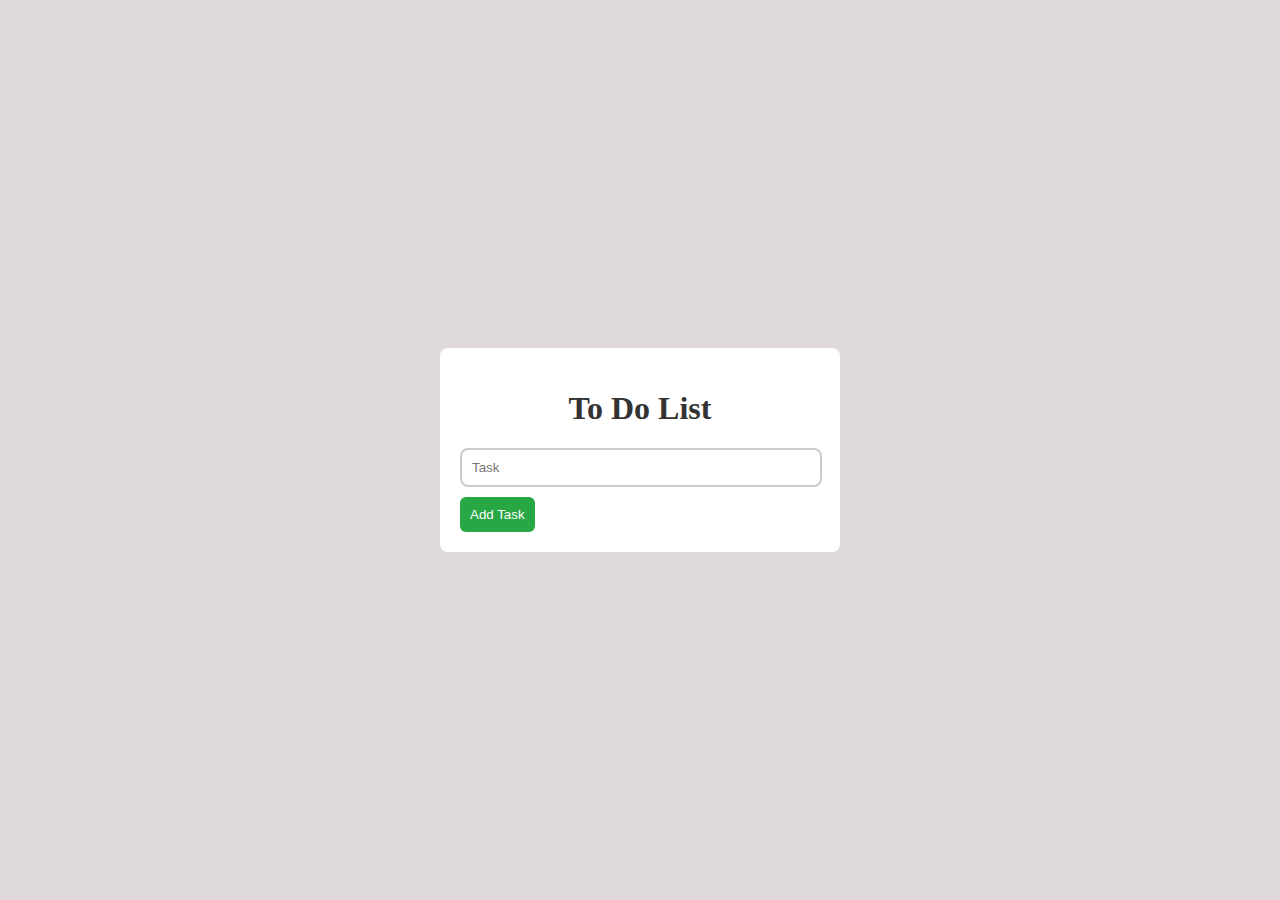
==== index.html @ 2c3f9e3b "gg" ====
<!DOCTYPE html>
<html lang="en">
<head>
    <meta charset="UTF-8" />
    <meta name="viewport" content="width=device-width, initial-scale=1.0" />
    <title>To-Do List</title>
    <link rel="stylesheet" href="./index.css" />
</head>
<body>
    <div class="container">
        <h1>To Do List</h1>
        <input type="text" id="taskInput" placeholder="Task" />
        <!-- <input type="datetime-local" id="time" /> -->
        <button onclick="addTask()">Add Task</button>
        <ul id="taskList"></ul>
    </div>
    <script src="index.js"></script>
</body>
</html>
---- index.css ----
body {
  background-color: #dfd9d9;
  margin: 0;
  padding: 0;
  display: flex;
  justify-content: center;
  align-items: center;
  height: 100vh;
  box-sizing: border-box;
}

.container {
  background: white;
  padding: 20px;
  border-radius: 8px;
  width: 100%;
  max-width: 400px; 
  box-sizing: border-box;
}

h1 {
  text-align: center;
  color: #333;
}

input[type="text"], 
input[type="datetime-local"] {
  padding: 10px;
  border: 2px solid #ccc;
  border-radius: 8px;
  width: calc(100% - 22px); 
  margin-bottom: 10px;
}

button {
  padding: 10px;
  background-color: #28a745;
  color: white;
  border: none;
  border-radius: 6px;
  margin-right: 5px;
  width: 100%; 
  box-sizing: border-box;
}

button:hover {
  background-color: #218838;
}

ul {
  padding: 0;
  margin: 0;
  list-style-type: none; 
}

li {
  padding: 10px;
  border-bottom: 5px solid #ddd;
  display: flex;
  justify-content: space-between;
  align-items: center;
  flex-wrap: wrap; 
}

li.completed {
  color: #aaaaaa;
}

button.remove {
  background-color: #dc3545;
}

button.remove:hover {
  background-color: #a52d3b;
}

button.edit {
  background-color: rgb(10, 144, 120);
}

button.edit:hover {
  background-color: rgb(6, 93, 77);
}


@media (min-width: 600px) {
  button {
    width: auto; 
  }
}

@media (max-width: 600px) {
  .container {
    padding: 10px;
  }

}
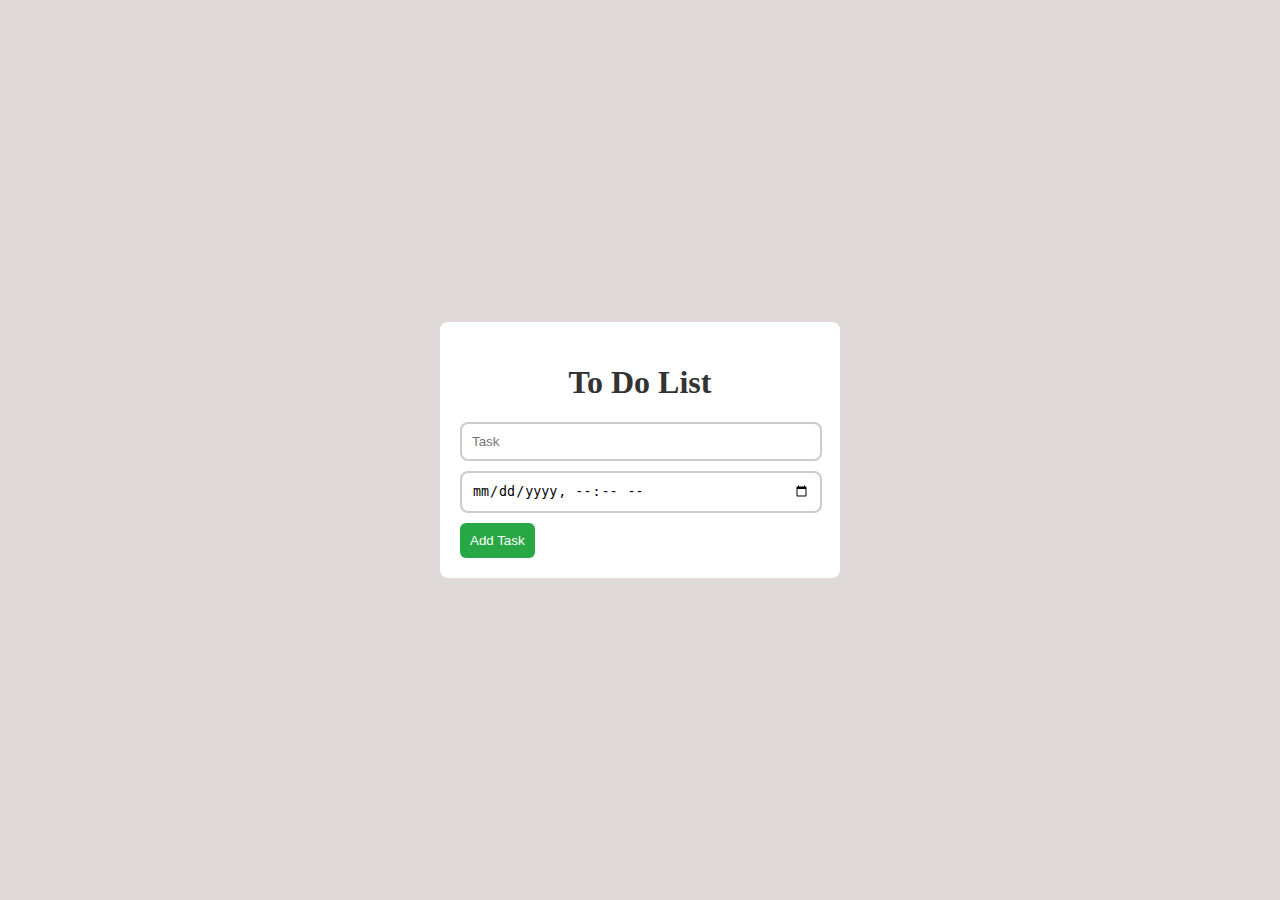
==== commit c2fec2ae: "class 8/19" ====
--- a/index.html
+++ b/index.html
@@ -1,21 +1,19 @@
 <!DOCTYPE html>
 <html lang="en">
-<head>
+  <head>
     <meta charset="UTF-8" />
     <meta name="viewport" content="width=device-width, initial-scale=1.0" />
     <title>To-Do List</title>
     <link rel="stylesheet" href="./index.css" />
-</head>
-<body>
+  </head>
+  <body>
     <div class="container">
-        <h1>To Do List</h1>
-        <input type="text" id="taskInput" placeholder="Task" />
-        <!-- <input type="datetime-local" id="time" /> -->
-        <button onclick="addTask()">Add Task</button>
-        <ul id="taskList"></ul>
+      <h1>To Do List</h1>
+      <input type="text" id="taskInput" placeholder="Task" />
+      <input type="datetime-local" class=".timestamp" />
+      <button onclick="addTask()">Add Task</button>
+      <ul id="taskList"></ul>
     </div>
     <script src="index.js"></script>
-</body>
+  </body>
 </html>
-
-
--- a/index.css
+++ b/index.css
@@ -81,6 +81,10 @@
 button.edit:hover {
   background-color: rgb(6, 93, 77);
 }
+.timestamp {
+  color: gray;
+  margin-left: 10px;
+}
 
 
 @media (min-width: 600px) {
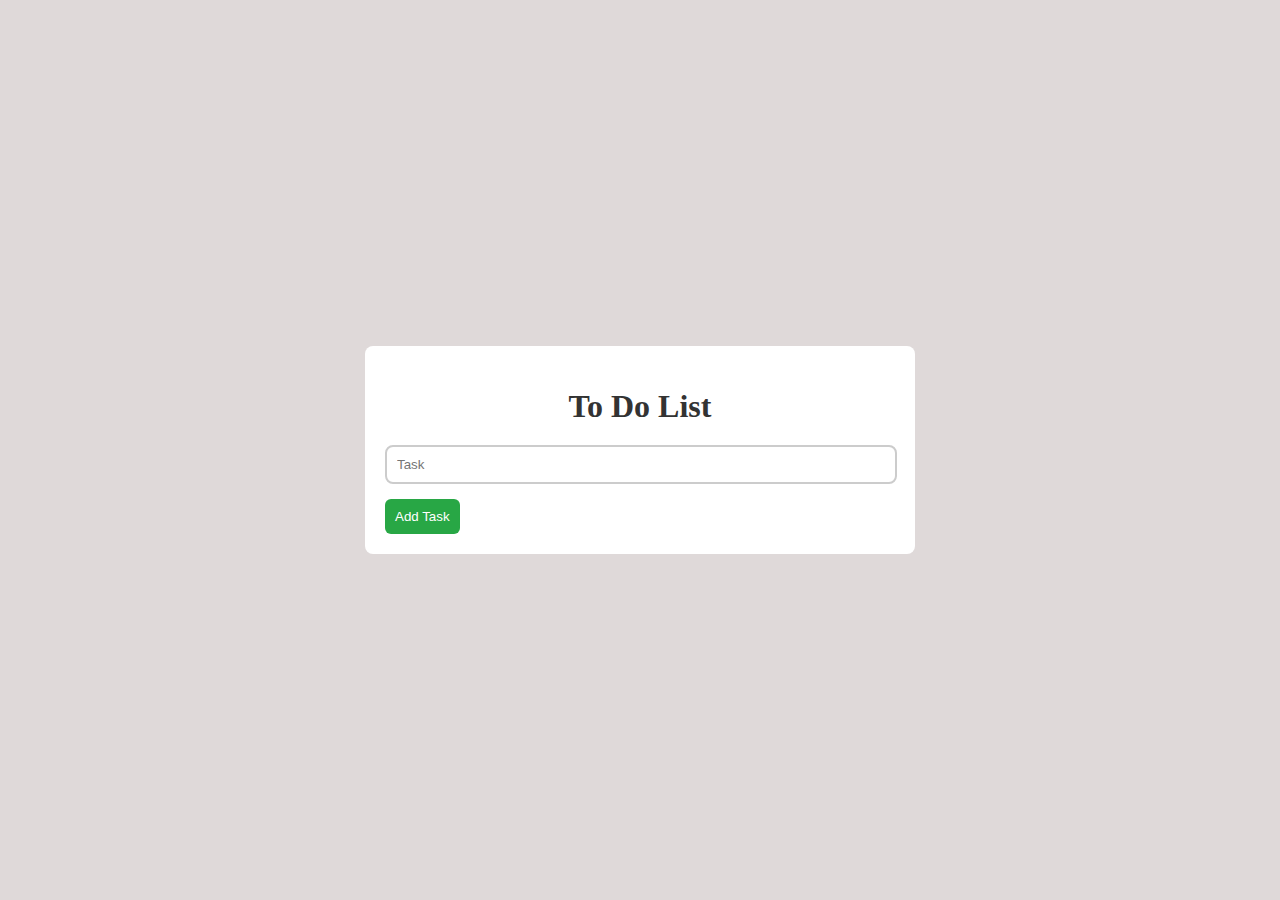
==== commit a79828f1: "8/20" ====
--- a/index.html
+++ b/index.html
@@ -10,7 +10,7 @@
     <div class="container">
       <h1>To Do List</h1>
       <input type="text" id="taskInput" placeholder="Task" />
-      <input type="datetime-local" class=".timestamp" />
+      <!-- <input type="datetime-local" class=".timestamp" /> -->
       <button onclick="addTask()">Add Task</button>
       <ul id="taskList"></ul>
     </div>
--- a/index.css
+++ b/index.css
@@ -14,17 +14,17 @@
   padding: 20px;
   border-radius: 8px;
   width: 100%;
-  max-width: 400px; 
+  max-width: 550px; 
   box-sizing: border-box;
 }
 
 h1 {
   text-align: center;
   color: #333;
+  margin-bottom: 20px;
 }
 
-input[type="text"], 
-input[type="datetime-local"] {
+input[type="text"] {
   padding: 10px;
   border: 2px solid #ccc;
   border-radius: 8px;
@@ -38,7 +38,7 @@
   color: white;
   border: none;
   border-radius: 6px;
-  margin-right: 5px;
+  margin-top: 5px;
   width: 100%; 
   box-sizing: border-box;
 }
@@ -50,12 +50,11 @@
 ul {
   padding: 0;
   margin: 0;
-  list-style-type: none; 
 }
 
 li {
   padding: 10px;
-  border-bottom: 5px solid #ddd;
+  border-bottom: 1px solid #ddd;
   display: flex;
   justify-content: space-between;
   align-items: center;
@@ -64,6 +63,7 @@
 
 li.completed {
   color: #aaaaaa;
+  text-decoration: line-through;
 }
 
 button.remove {
@@ -81,6 +81,7 @@
 button.edit:hover {
   background-color: rgb(6, 93, 77);
 }
+
 .timestamp {
   color: gray;
   margin-left: 10px;
@@ -90,6 +91,7 @@
 @media (min-width: 600px) {
   button {
     width: auto; 
+    margin-top: 5px;
   }
 }
 
@@ -98,6 +100,10 @@
     padding: 10px;
   }
 
+  button {
+    width: 100%;
+  }
 }
 
 
+
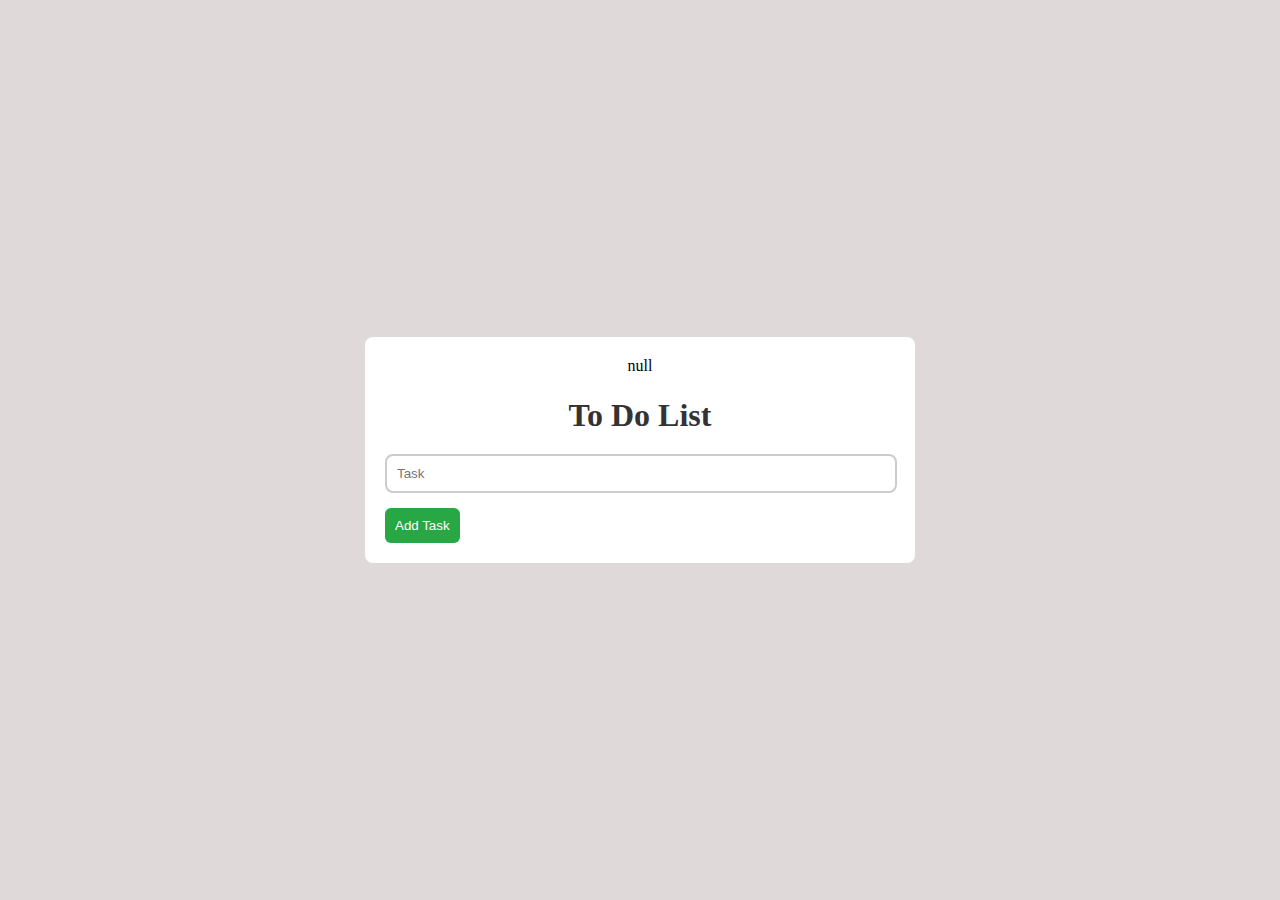
==== commit 7f98c688: "8//20" ====
--- a/index.html
+++ b/index.html
@@ -8,6 +8,7 @@
   </head>
   <body>
     <div class="container">
+      <div class="email"></div>
       <h1>To Do List</h1>
       <input type="text" id="taskInput" placeholder="Task" />
       <!-- <input type="datetime-local" class=".timestamp" /> -->
--- a/index.css
+++ b/index.css
@@ -7,6 +7,10 @@
   align-items: center;
   height: 100vh;
   box-sizing: border-box;
+}
+.email{
+  display: flex;
+  justify-content: center;
 }
 
 .container {
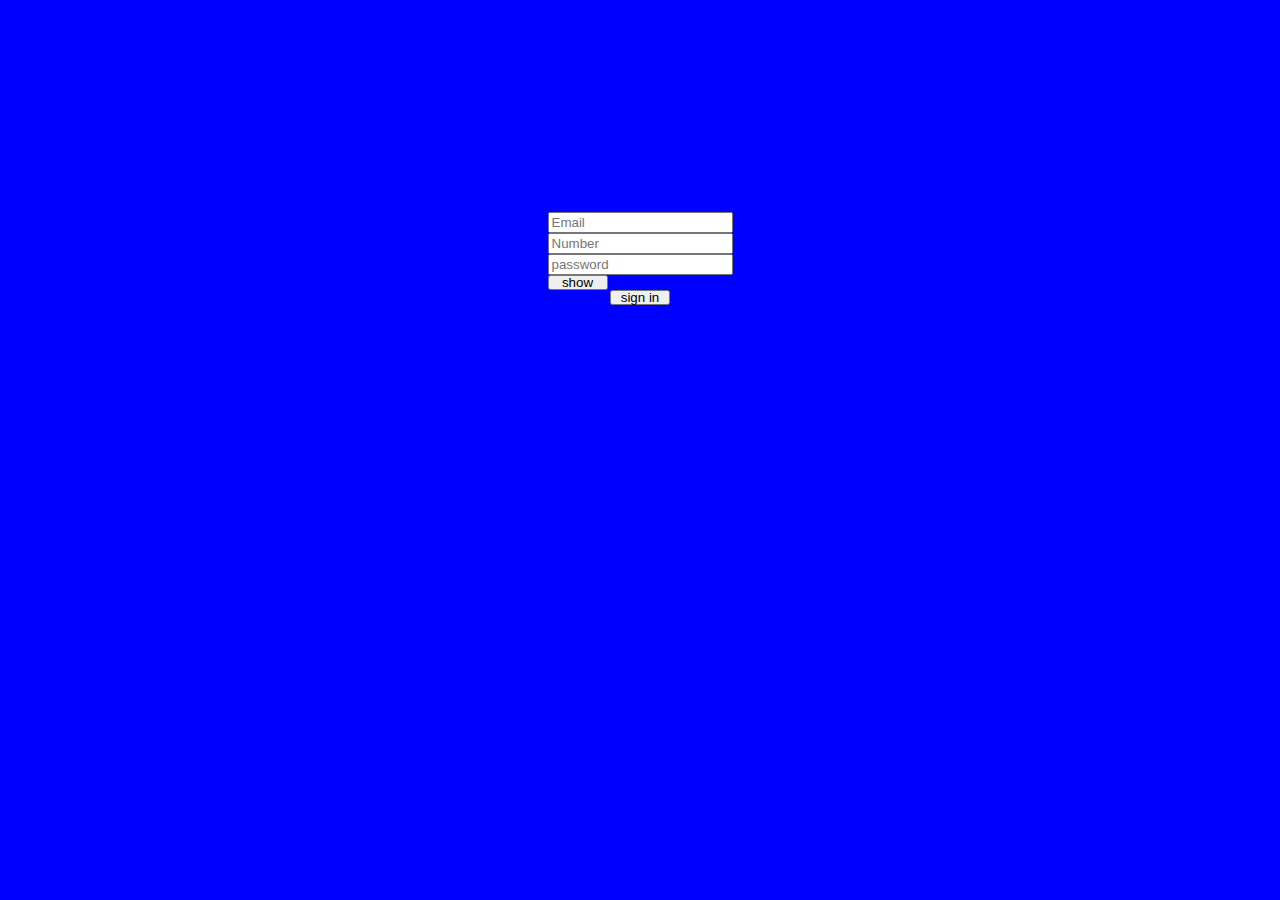
==== commit ee1c112a: "8/21" ====
--- a/index.html
+++ b/index.html
@@ -3,18 +3,30 @@
   <head>
     <meta charset="UTF-8" />
     <meta name="viewport" content="width=device-width, initial-scale=1.0" />
-    <title>To-Do List</title>
-    <link rel="stylesheet" href="./index.css" />
+    <title>Document</title>
+    <link rel="stylesheet" href="./login.css" />
   </head>
-  <body>
-    <div class="container">
-      <div class="email"></div>
-      <h1>To Do List</h1>
-      <input type="text" id="taskInput" placeholder="Task" />
-      <!-- <input type="datetime-local" class=".timestamp" /> -->
-      <button onclick="addTask()">Add Task</button>
-      <ul id="taskList"></ul>
+  <body class="body">
+    <div class="inpt">
+      <div>
+        <input id="Email" type="email" placeholder="Email" />
+      </div>
+      <div>
+        <input id="Number" placeholder="Number" minlength="8" />
+      </div>
+      <div>
+        <input
+          id="password"
+          type="password"
+          placeholder="password"
+          minlength="8"
+        />
+        <button id="button"></button>
+      </div>
+      <div>
+        <button id="submit"></button>
+      </div>
     </div>
-    <script src="index.js"></script>
+    <script src="./login.js"></script>
   </body>
 </html>
--- a/login.css
+++ b/login.css
@@ -0,0 +1,27 @@
+.body{
+    background-color: blue;
+  
+  
+}
+.inpt{
+    display: flex;
+    flex-direction: column;
+    align-items: center;
+    justify-content: center;
+    width: 100%;
+    height: 500px;
+}
+#submit{
+    display: flex;
+    justify-content: center;
+    align-items: center;
+    width: 60px;
+    height: 15px;
+}
+#button{
+    display: flex;
+    justify-content: center;
+    align-items: center;
+    width: 60px;
+    height: 15px;
+}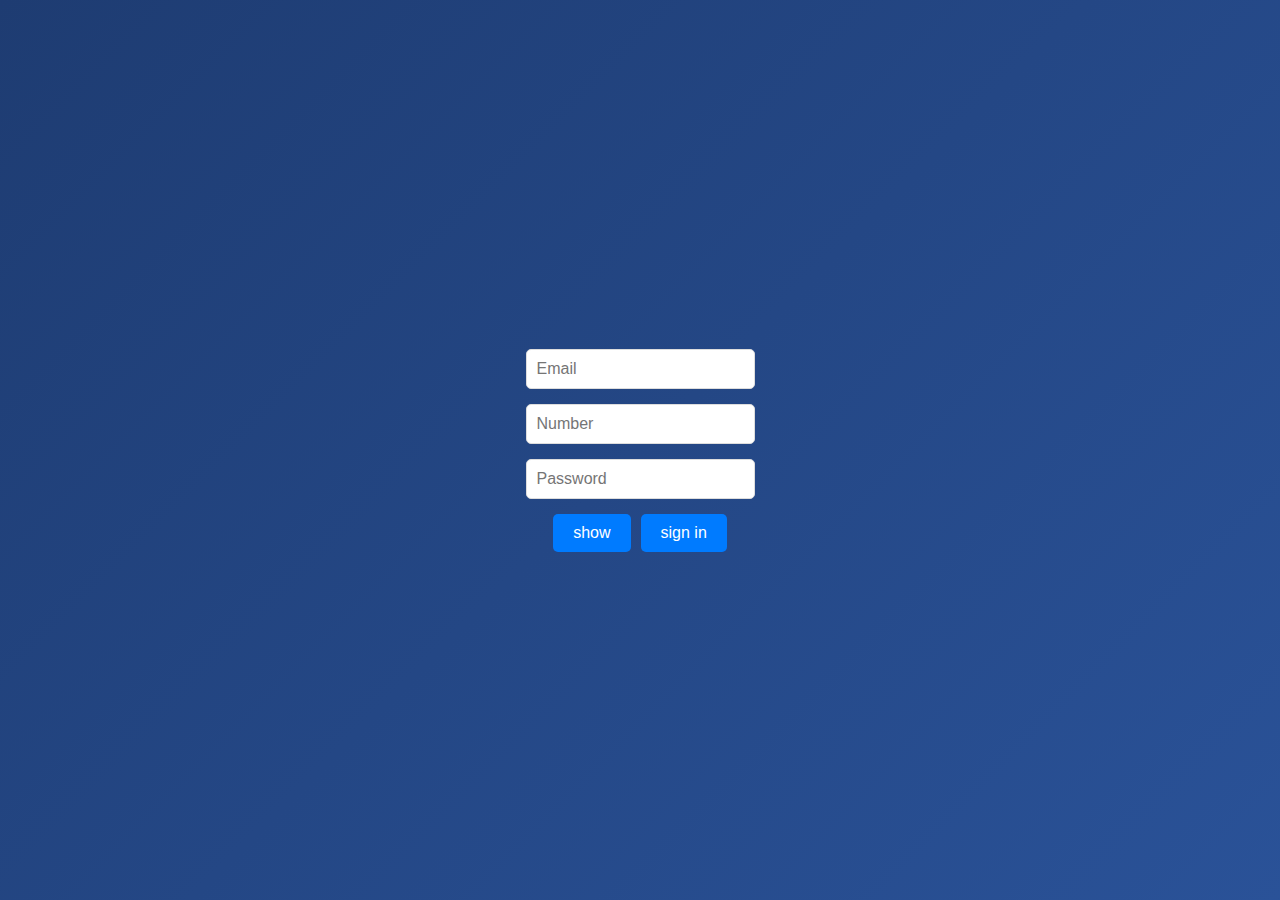
==== commit 05193335: "8/21" ====
--- a/index.html
+++ b/index.html
@@ -8,23 +8,35 @@
   </head>
   <body class="body">
     <div class="inpt">
-      <div>
-        <input id="Email" type="email" placeholder="Email" />
+      <div class="input-group">
+        <input
+          class="input-field"
+          id="Email"
+          type="email"
+          placeholder="Email"
+        />
       </div>
-      <div>
-        <input id="Number" placeholder="Number" minlength="8" />
+      <div class="input-group">
+        <input
+          class="input-field"
+          id="Number"
+          type="text"
+          placeholder="Number"
+          minlength="8"
+        />
       </div>
-      <div>
+      <div class="input-group">
         <input
+          class="input-field"
           id="password"
           type="password"
-          placeholder="password"
+          placeholder="Password"
           minlength="8"
         />
-        <button id="button"></button>
       </div>
-      <div>
-        <button id="submit"></button>
+      <div class="button-group">
+        <button id="button">Button</button>
+        <button id="submit">Submit</button>
       </div>
     </div>
     <script src="./login.js"></script>
--- a/login.css
+++ b/login.css
@@ -1,27 +1,70 @@
-.body{
-    background-color: blue;
-  
-  
+ 
+body {
+    background: linear-gradient(135deg, #1e3c72, #2a5298); 
+    margin: 0;
+    font-family: Arial, sans-serif; 
+    color: #fff;
 }
-.inpt{
+
+.inpt {
     display: flex;
     flex-direction: column;
     align-items: center;
     justify-content: center;
     width: 100%;
-    height: 500px;
+    height: 100vh;
+    padding: 20px; 
+    box-sizing: border-box; 
 }
-#submit{
+
+
+.input-group {
+    margin-bottom: 15px; 
+}
+
+.input-field {
+    width: 100%;
+    max-width: 400px; 
+    padding: 10px;
+    border: 1px solid #ddd;
+    border-radius: 5px;
+    font-size: 16px;
+    color: #333;
+    box-sizing: border-box; 
+    transition: border-color 0.3s ease;
+}
+
+.input-field:focus {
+    border-color: #007BFF; 
+    outline: none;
+}
+
+
+button {
+    background-color: #007BFF; 
+    color: #fff;
+    border: none;
+    border-radius: 5px; 
+    padding: 10px 20px; 
+    font-size: 16px; 
+    cursor: pointer; 
+    transition: background-color 0.3s ease, transform 0.2s ease; 
+}
+
+button:hover {
+    background-color: #0056b3; 
+    transform: scale(1.05); 
+}
+
+
+.button-group {
     display: flex;
-    justify-content: center;
-    align-items: center;
-    width: 60px;
-    height: 15px;
+    gap: 10px; 
 }
-#button{
-    display: flex;
-    justify-content: center;
-    align-items: center;
-    width: 60px;
-    height: 15px;
-}+
+
+#submit, #button {
+    width: auto; 
+    height: auto; 
+    margin: 0; 
+}
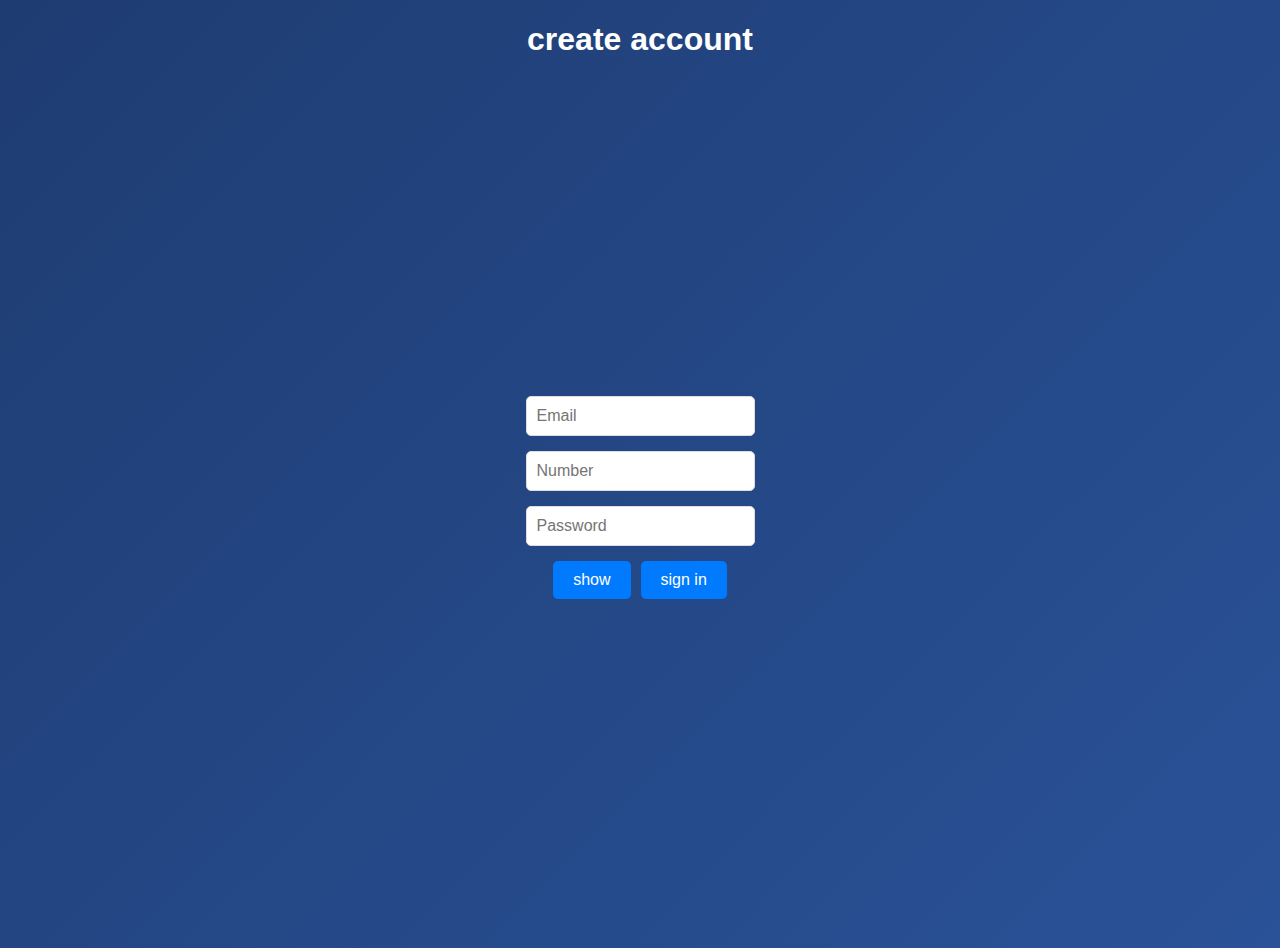
==== commit f26b9d50: "8.21" ====
--- a/index.html
+++ b/index.html
@@ -7,6 +7,7 @@
     <link rel="stylesheet" href="./login.css" />
   </head>
   <body class="body">
+    <h1 class="h1">create account</h1>
     <div class="inpt">
       <div class="input-group">
         <input
--- a/login.css
+++ b/login.css
@@ -68,3 +68,9 @@
     height: auto; 
     margin: 0; 
 }
+.h1{
+    display: flex;
+    justify-content: center;
+    height:5px;
+    
+}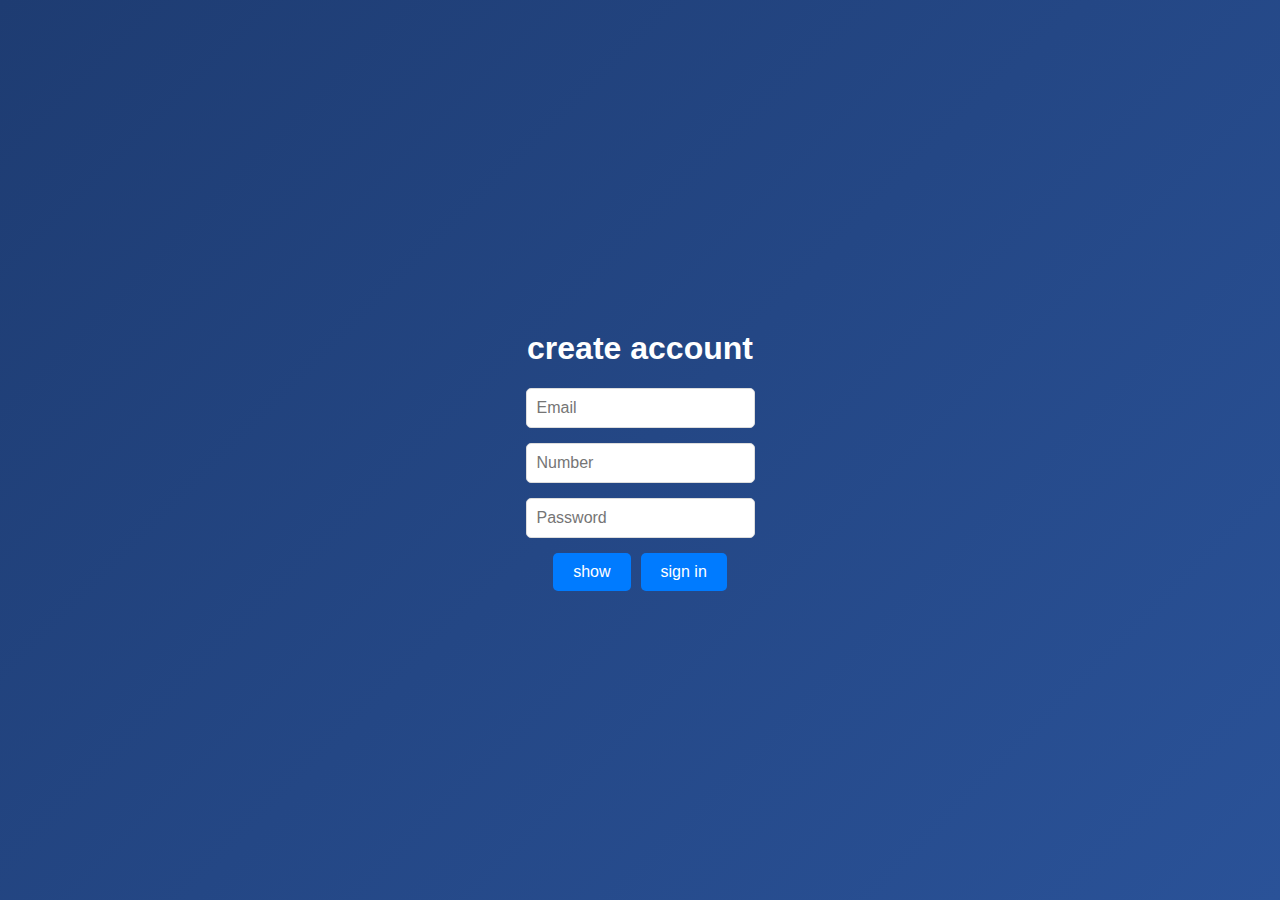
==== commit bd569e5f: "8.21" ====
--- a/index.html
+++ b/index.html
@@ -7,8 +7,8 @@
     <link rel="stylesheet" href="./login.css" />
   </head>
   <body class="body">
-    <h1 class="h1">create account</h1>
     <div class="inpt">
+      <h1 class="h1">create account</h1>
       <div class="input-group">
         <input
           class="input-field"
--- a/login.css
+++ b/login.css
@@ -71,6 +71,4 @@
 .h1{
     display: flex;
     justify-content: center;
-    height:5px;
-    
 }